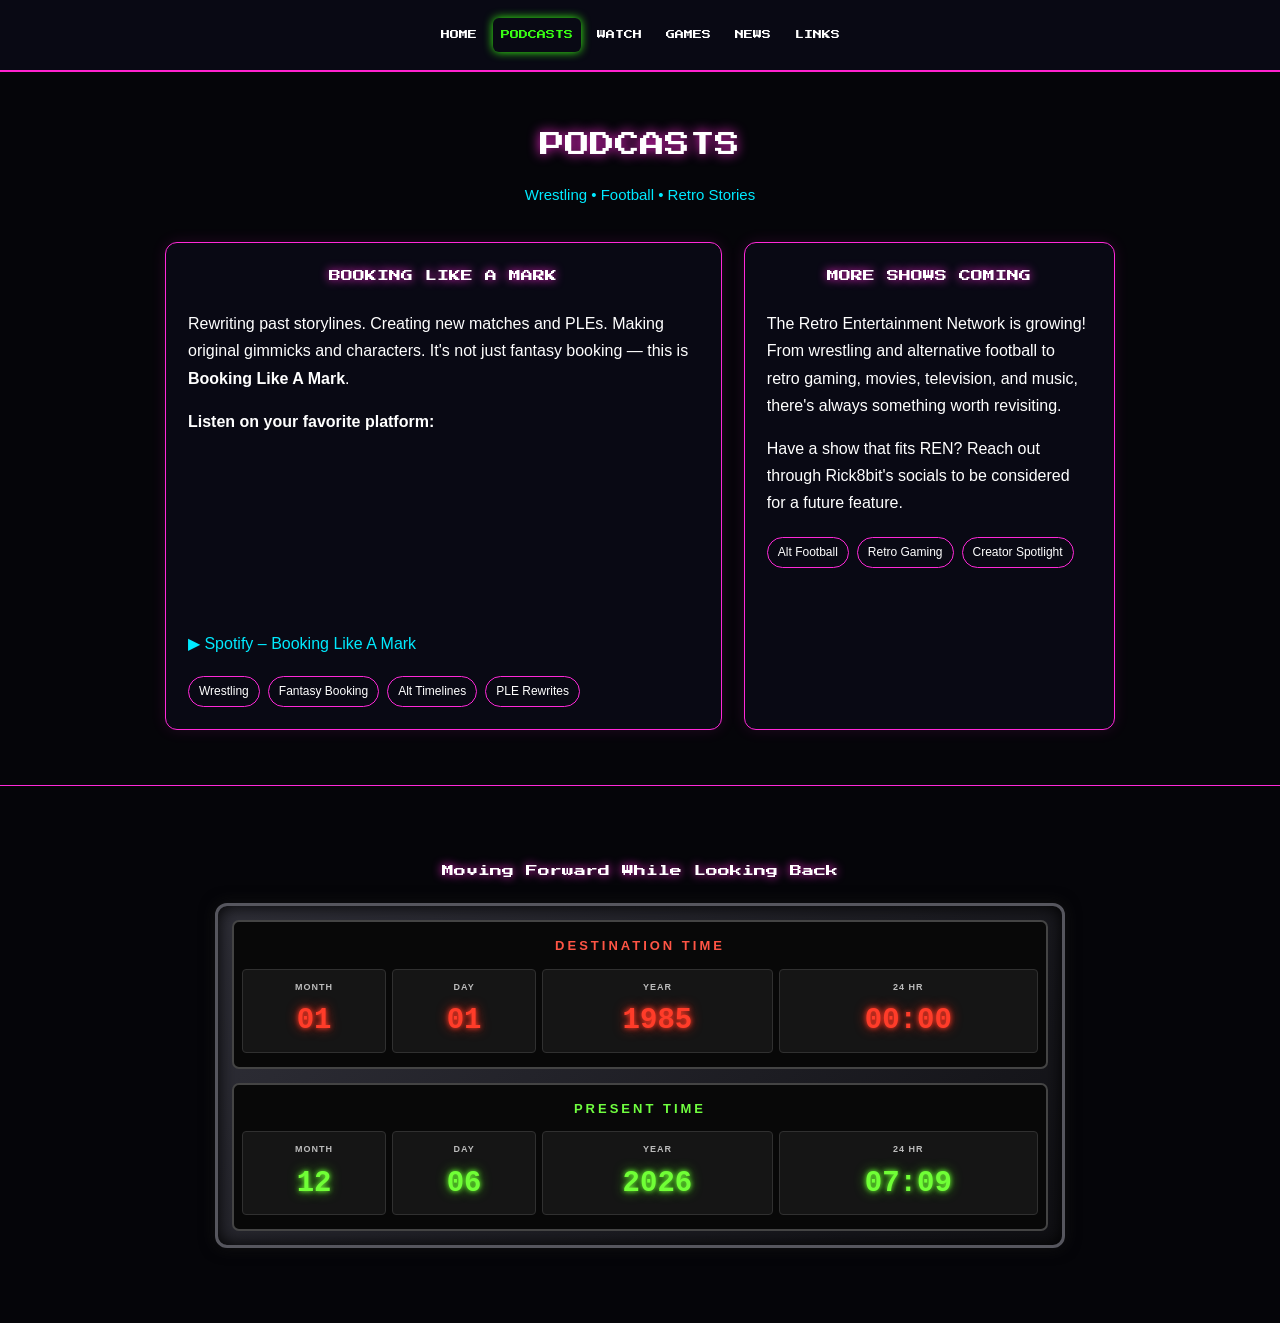
==== podcasts.html @ 0e06c0be "Update podcasts.html" ====
<!DOCTYPE html>
<html lang="en">
<head>
  <meta charset="UTF-8">
  <meta name="viewport" content="width=device-width, initial-scale=1.0">
  <title>Podcasts | Retro Entertainment Network</title>
  <link rel="stylesheet" href="style.css">

  <style>
    .podcast-page {
      padding: 35px 14px 55px;
    }

    .podcast-heading {
      text-align: center;
      margin-bottom: 35px;
    }

    .podcast-heading h1 {
      color: #fff;
      text-shadow: 0 0 12px #ff29d8;
    }

    .podcast-subtitle {
      font-family: Arial, sans-serif;
      font-size: 15px;
      color: #00eaff;
      text-align: center;
    }

    .podcast-grid {
      display: grid;
      grid-template-columns: 1fr;
      gap: 22px;
      max-width: 950px;
      margin: 0 auto;
    }

    @media (min-width: 800px) {
      .podcast-grid {
        grid-template-columns: 1.2fr 0.8fr;
      }
    }

    .podcast-card {
      min-width: 0;
      padding: 22px;
      background: #090914;
      border: 1px solid #ff29d8;
      border-radius: 12px;
      box-shadow: 0 0 15px rgba(255,41,216,0.12);
    }

    .podcast-card h2 {
      font-size: 12px;
      line-height: 1.9;
      margin: 0 0 22px;
    }

    .podcast-card p {
      font-family: Arial, sans-serif;
      font-size: 16px;
      line-height: 1.7;
    }

    .podcast-artwork {
      text-align: center;
      margin: 20px auto;
    }

    .podcast-artwork img {
      display: block;
      width: 220px;
      max-width: 100%;
      height: auto;
      margin: auto;
      border-radius: 10px;
    }

    .podcast-player {
      margin: 18px 0;
    }

    .podcast-links {
      list-style: none;
      padding: 0;
      margin: 15px 0;
    }

    .podcast-links li {
      margin-bottom: 14px;
    }

    .podcast-links a {
      color: #00eaff;
      text-decoration: none;
      font-family: Arial, sans-serif;
      overflow-wrap: anywhere;
    }

    .podcast-links a:hover {
      color: #ff39db;
    }

    .podcast-tags {
      display: flex;
      flex-wrap: wrap;
      gap: 8px;
      margin-top: 20px;
    }

    .podcast-tags span {
      border: 1px solid #ff29d8;
      color: #fff;
      border-radius: 20px;
      padding: 5px 10px;
      font-family: Arial, sans-serif;
      font-size: 12px;
    }
  </style>
</head>

<body>

<header>
  <nav class="navbar">
    <a href="index.html">HOME</a>
    <a href="podcasts.html" class="active">PODCASTS</a>
    <a href="watch.html">WATCH</a>
    <a href="games.html">GAMES</a>
    <a href="news.html">NEWS</a>
    <a href="links.html">LINKS</a>
  </nav>
</header>

<main>
  <div class="podcast-page">

    <div class="podcast-heading">
      <h1>PODCASTS</h1>
      <p class="podcast-subtitle">
        Wrestling • Football • Retro Stories
      </p>
    </div>

    <div class="podcast-grid">

      <section class="podcast-card">
        <h2>BOOKING LIKE A MARK</h2>

        <div class="podcast-artwork">
          <img src="20250624_172803.jpg"
               alt="Booking Like A Mark podcast artwork"
               onerror="this.style.display='none'">
        </div>

        <p>
          Rewriting past storylines. Creating new matches
          and PLEs. Making original gimmicks and characters.
          It's not just fantasy booking — this is
          <strong>Booking Like A Mark</strong>.
        </p>

        <p><strong>Listen on your favorite platform:</strong></p>

        <div class="podcast-player">
          <iframe
            style="border-radius:12px"
            src="https://open.spotify.com/embed/show/0GhMJNwUJNi4g88QSQVDs7?utm_source=generator"
            width="100%"
            height="152"
            frameborder="0"
            allow="autoplay; clipboard-write; encrypted-media; fullscreen; picture-in-picture"
            loading="lazy"
            title="Booking Like A Mark Spotify Player">
          </iframe>
        </div>

        <ul class="podcast-links">
          <li>
            <a href="https://open.spotify.com/show/0GhMJNwUJNi4g88QSQVDs7"
               target="_blank" rel="noopener noreferrer">
              ▶ Spotify – Booking Like A Mark
            </a>
          </li>
        </ul>

        <div class="podcast-tags">
          <span>Wrestling</span>
          <span>Fantasy Booking</span>
          <span>Alt Timelines</span>
          <span>PLE Rewrites</span>
        </div>
      </section>

      <section class="podcast-card">
        <h2>MORE SHOWS COMING</h2>

        <p>
          The Retro Entertainment Network is growing!
          From wrestling and alternative football to
          retro gaming, movies, television, and music,
          there's always something worth revisiting.
        </p>

        <p>
          Have a show that fits REN?
          Reach out through Rick8bit's socials
          to be considered for a future feature.
        </p>

        <div class="podcast-tags">
          <span>Alt Football</span>
          <span>Retro Gaming</span>
          <span>Creator Spotlight</span>
        </div>
      </section>

    </div>
  </div>
</main>

<footer>
  <section class="ren-time-circuits">

    <h2>Moving Forward While Looking Back</h2>

    <div class="time-machine">

      <div class="time-row destination">
        <div class="time-heading">DESTINATION TIME</div>

        <div class="time-display">
          <div class="time-unit">
            <span class="time-label">MONTH</span>
            <span class="led-number">01</span>
          </div>
          <div class="time-unit">
            <span class="time-label">DAY</span>
            <span class="led-number">01</span>
          </div>
          <div class="time-unit">
            <span class="time-label">YEAR</span>
            <span class="led-number">1985</span>
          </div>
          <div class="time-unit">
            <span class="time-label">24 HR</span>
            <span class="led-number">00:00</span>
          </div>
        </div>
      </div>

      <div class="time-row present">
        <div class="time-heading">PRESENT TIME</div>

        <div class="time-display">
          <div class="time-unit">
            <span class="time-label">MONTH</span>
            <span class="led-number" id="ren-month">--</span>
          </div>
          <div class="time-unit">
            <span class="time-label">DAY</span>
            <span class="led-number" id="ren-day">--</span>
          </div>
          <div class="time-unit">
            <span class="time-label">YEAR</span>
            <span class="led-number" id="ren-year">----</span>
          </div>
          <div class="time-unit">
            <span class="time-label">24 HR</span>
            <span class="led-number" id="ren-clock">--:--</span>
          </div>
        </div>
      </div>

    </div>
  </section>
</footer>

<script>
function updateRENClock() {
  const now = new Date();
  const pad = number => String(number).padStart(2, '0');

  document.getElementById('ren-month').textContent =
    pad(now.getMonth() + 1);

  document.getElementById('ren-day').textContent =
    pad(now.getDate());

  document.getElementById('ren-year').textContent =
    now.getFullYear();

  document.getElementById('ren-clock').textContent =
    pad(now.getHours()) + ':' + pad(now.getMinutes());
}

updateRENClock();
setInterval(updateRENClock, 1000);
</script>

</body>
</html>
---- style.css ----
/* --------------------
   FONTS
--------------------- */


@import url('https://fonts.googleapis.com/css2?family=Press+Start+2P&display=swap');

* {
  box-sizing: border-box;
}

body {
  margin: 0;
  background: #050509;
  color: white;
  font-family: Arial, Helvetica, sans-serif;
  line-height: 1.6;
}

.navbar {
  display: flex;
  flex-wrap: wrap;
  justify-content: center;
  gap: 8px;
  padding: 18px 10px;
  background: #090914;
  border-bottom: 2px solid #ff22ce;
}

.navbar a {
  font-family: 'Press Start 2P', monospace;
  font-size: 9px;
  text-decoration: none;
  color: white;
  padding: 10px 8px;
  border-radius: 6px;
}

.navbar a:hover {
  color: #ff39db;
  text-shadow: 0 0 10px #ff39db;
}

.navbar a.active {
  color: #39ff14;
  box-shadow: 0 0 10px #39ff14;
}

main {
  width: min(100% - 28px, 1100px);
  margin: auto;
}

.hero {
  text-align: center;
  padding: 28px 0 12px;
}

.ren-logo {
  display: block;
  width: 220px;
  max-width: 80%;
  height: auto;
  margin: 0 auto 20px;
  border-radius: 10px;
}

h1, h2 {
  font-family: 'Press Start 2P', monospace;
  text-align: center;
  line-height: 1.7;
  overflow-wrap: anywhere;
}

h1 {
  font-size: clamp(13px, 3vw, 25px);
  color: #fff;
  text-shadow: 0 0 12px #00cfff;
}

h2 {
  font-size: clamp(12px, 2.4vw, 18px);
  color: #fff;
  text-shadow: 0 0 10px #ff29d8;
}

.tagline {
  font-size: clamp(16px, 3vw, 23px);
  font-weight: bold;
  color: #00eaff;
  text-shadow: 0 0 8px #009dff;
  text-align: center;
}

.intro {
  max-width: 800px;
  margin: 35px auto 45px;
}

.intro p {
  font-size: 17px;
  text-align: left;
}

.channels {
  margin: 25px auto 65px;
}

.tv-grid {
  display: grid;
  grid-template-columns: repeat(3, minmax(0, 1fr));
  gap: 18px;
  margin-top: 25px;
}

.tv-card {
  display: block;
  border-radius: 12px;
  overflow: hidden;
  transition: transform .2s, box-shadow .2s;
}

.tv-card img {
  display: block;
  width: 100%;
  height: auto;
}

.tv-card:hover {
  transform: translateY(-5px);
  box-shadow: 0 0 22px #ff20d6;
}

footer {
  padding: 30px 15px;
  text-align: center;
  border-top: 1px solid #ff29d8;
}

footer p:first-child {
  font-family: 'Press Start 2P', monospace;
  font-size: 11px;
  line-height: 2;
  color: #00eaff;
}

footer p:last-child {
  font-size: 15px;
  color: #ff42d7;
}

@media (max-width: 650px) {
  .tv-grid {
    grid-template-columns: repeat(2, minmax(0, 1fr));
    gap: 10px;
  }

  .ren-logo {
    max-width: 340px;
  }

  .intro p {
    font-size: 16px;
  }
}

@media (max-width: 350px) {
  .tv-grid {
    grid-template-columns: 1fr;
  }
}



/* REN MOBILE AND DESKTOP LAYOUT REPAIR */

html, body {
  width: 100%;
  max-width: 100%;
  margin: 0;
  overflow-x: hidden;
}

main, .hero, .channels, .intro {
  width: 100%;
  max-width: 1100px;
  margin-left: auto;
  margin-right: auto;
}

.hero img.ren-logo {
  display: block !important;
  width: 250px !important;
  max-width: 80vw !important;
  height: auto !important;
  object-fit: contain !important;
  margin: 20px auto !important;
}

.navbar {
  display: flex !important;
  flex-wrap: wrap !important;
  justify-content: center !important;
  gap: 8px !important;
  width: 100%;
}

.tv-grid {
  display: grid !important;
  grid-template-columns: repeat(3, minmax(0, 1fr)) !important;
  max-width: 750px !important;
  margin: 25px auto !important;
}

.tv-card img {
  display: block !important;
  width: 100% !important;
  max-width: 100% !important;
  height: auto !important;
}

@media (max-width: 650px) {
  .hero img.ren-logo {
    width: 200px !important;
  }

  .tv-grid {
    grid-template-columns: repeat(2, minmax(0, 1fr)) !important;
    max-width: 360px !important;
    gap: 10px !important;
  }
}



/* REN TIME CIRCUITS */

.ren-time-circuits {
  width: min(100% - 24px, 850px);
  margin: 45px auto;
  text-align: center;
}

.ren-time-circuits h2 {
  font-size: 14px;
  margin-bottom: 20px;
}

.time-machine {
  background: linear-gradient(135deg, #303039, #101014);
  border: 3px solid #56565e;
  border-radius: 12px;
  padding: 14px;
  box-shadow:
    inset 0 0 18px #000,
    0 0 15px #111;
}

.time-row {
  padding: 14px 8px;
  background: #080808;
  border: 2px solid #444;
  border-radius: 7px;
}

.time-row + .time-row {
  margin-top: 14px;
}

.time-heading {
  font-family: Arial, sans-serif;
  font-weight: bold;
  letter-spacing: 3px;
  font-size: 13px;
  margin-bottom: 12px;
}

.destination .time-heading {
  color: #ff5545;
}

.present .time-heading {
  color: #70ff40;
}

.time-display {
  display: grid;
  grid-template-columns: 1fr 1fr 1.6fr 1.8fr;
  gap: 6px;
}

.time-unit {
  display: flex;
  flex-direction: column;
  min-width: 0;
  gap: 7px;
  background: #151515;
  border: 1px solid #303030;
  padding: 10px 2px;
  border-radius: 4px;
}

.time-label {
  font-family: Arial, sans-serif;
  color: #bcbcbc;
  font-size: 9px;
  font-weight: bold;
  letter-spacing: 1px;
}

.led-number {
  font-family: 'Orbitron', monospace;
  font-weight: 700;
  font-size: clamp(12px, 3.2vw, 29px);
  line-height: 1.4;
  white-space: nowrap;
  font-variant-numeric: tabular-nums;
}

.destination .led-number {
  color: #ff3c29;
  text-shadow:
    0 0 5px #ff3c29,
    0 0 12px #d82010;
}

.present .led-number {
  color: #70ff36;
  text-shadow:
    0 0 5px #70ff36,
    0 0 12px #3cba12;
}

@media (max-width: 420px) {
  .time-machine {
    padding: 7px;
  }

  .time-row {
    padding: 10px 4px;
  }

  .time-display {
    gap: 3px;
  }

  .time-unit {
    padding: 8px 1px;
  }

  .time-label {
    font-size: 8px;
    letter-spacing: 0;
  }

  .led-number {
    font-size: clamp(11px, 3vw, 16px);
  }
}


/* RESTORE REN PIXEL HEADINGS */

h1,
h2,
.ren-time-circuits h2,
footer p:first-child {
  font-family: 'Press Start 2P', monospace !important;
  font-weight: normal;
}

h1 {
  font-size: clamp(13px, 3vw, 25px);
}

h2 {
  font-size: clamp(12px, 2.4vw, 18px);
}

.ren-time-circuits h2 {
  font-size: 12px;
  line-height: 1.8;
}

/* KEEP REGULAR TEXT IN ARIAL */

body,
.intro p,
.tagline {
  font-family: Arial, Helvetica, sans-serif;
}
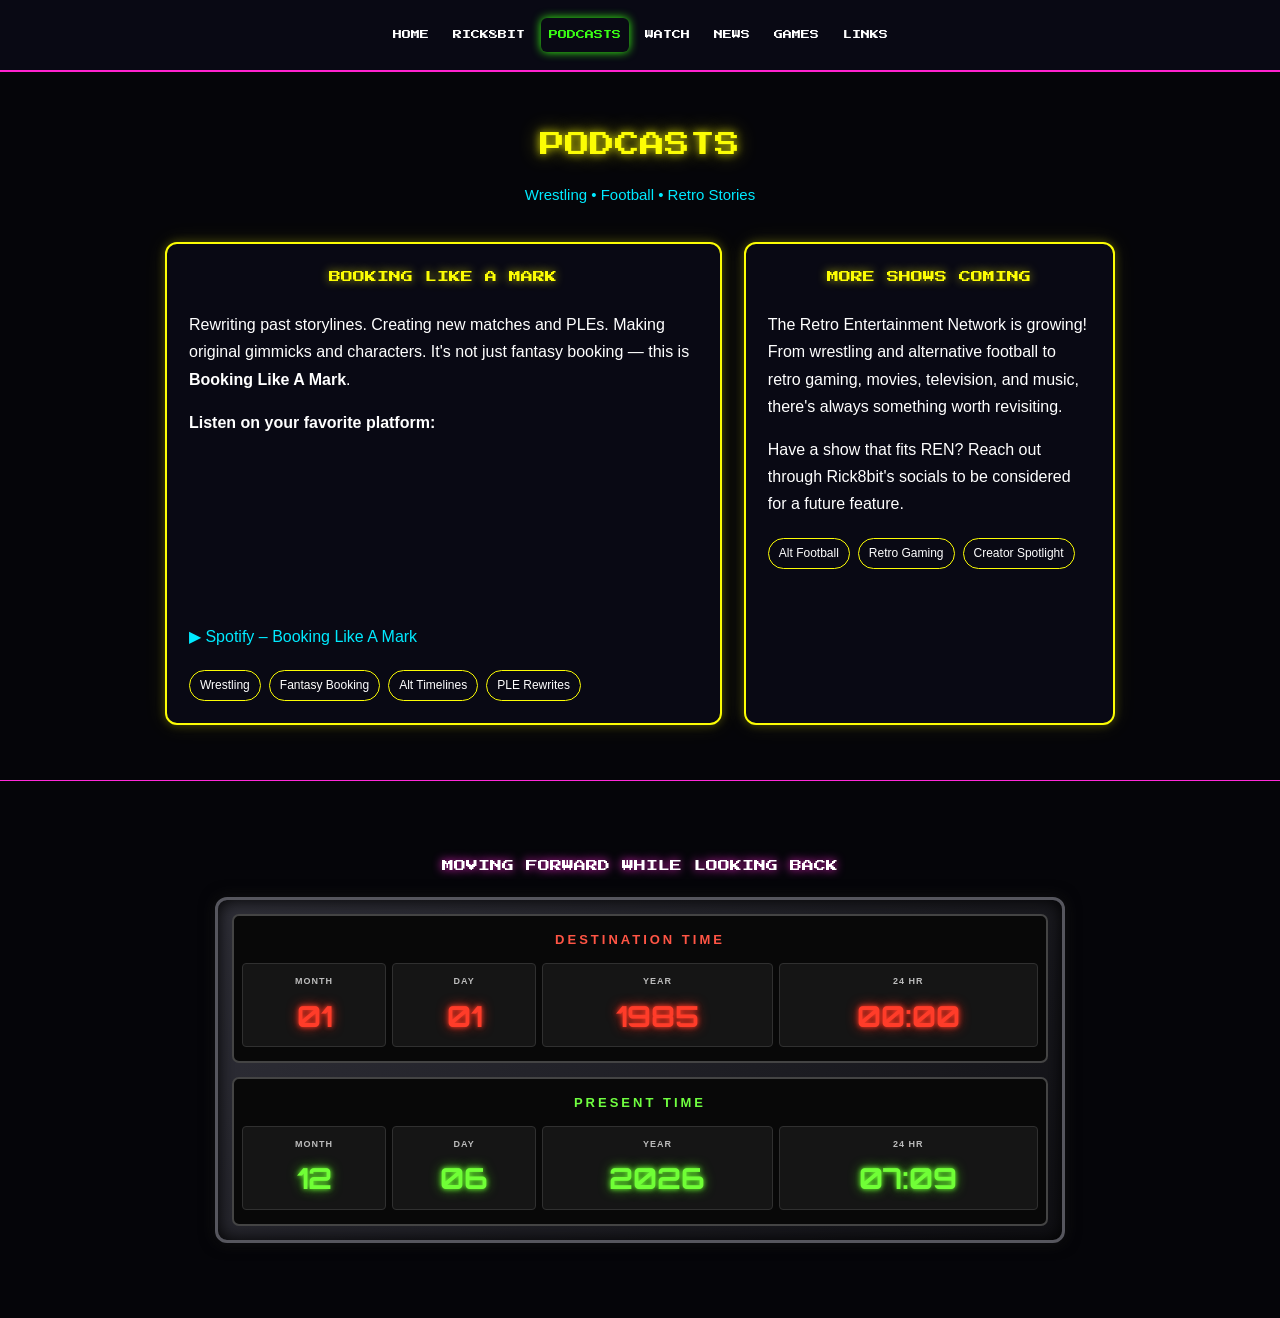
==== commit 78e5b123: "Update podcasts.html" ====
--- a/podcasts.html
+++ b/podcasts.html
@@ -4,12 +4,18 @@
 <head>
   <meta charset="UTF-8">
   <meta name="viewport" content="width=device-width, initial-scale=1.0">
+
   <title>Podcasts | Retro Entertainment Network</title>
   <link rel="stylesheet" href="style.css">
 
   <style>
+    /* =====================================
+       REN PODCASTS - NEON YELLOW THEME
+       ===================================== */
+
     .podcast-page {
-      padding: 35px 14px 55px;
+      padding: 35px 0 55px;
+      min-width: 0;
     }
 
     .podcast-heading {
@@ -18,8 +24,10 @@
     }
 
     .podcast-heading h1 {
-      color: #fff;
-      text-shadow: 0 0 12px #ff29d8;
+      color: #FCFD04;
+      text-shadow:
+        0 0 8px rgba(252,253,4,0.8),
+        0 0 20px rgba(252,253,4,0.45);
     }
 
     .podcast-subtitle {
@@ -29,9 +37,11 @@
       text-align: center;
     }
 
+    /* PODCAST CARDS */
+
     .podcast-grid {
       display: grid;
-      grid-template-columns: 1fr;
+      grid-template-columns: minmax(0,1fr);
       gap: 22px;
       max-width: 950px;
       margin: 0 auto;
@@ -39,23 +49,30 @@
 
     @media (min-width: 800px) {
       .podcast-grid {
-        grid-template-columns: 1.2fr 0.8fr;
+        grid-template-columns:
+          minmax(0,1.2fr) minmax(0,0.8fr);
       }
     }
 
     .podcast-card {
       min-width: 0;
+      width: 100%;
       padding: 22px;
       background: #090914;
-      border: 1px solid #ff29d8;
+      border: 2px solid #FCFD04;
       border-radius: 12px;
-      box-shadow: 0 0 15px rgba(255,41,216,0.12);
+      box-shadow:
+        0 0 10px rgba(252,253,4,0.25),
+        0 0 22px rgba(252,253,4,0.10);
     }
 
     .podcast-card h2 {
+      color: #FCFD04;
       font-size: 12px;
       line-height: 1.9;
       margin: 0 0 22px;
+      text-shadow:
+        0 0 10px rgba(252,253,4,0.65);
     }
 
     .podcast-card p {
@@ -63,6 +80,8 @@
       font-size: 16px;
       line-height: 1.7;
     }
+
+    /* PODCAST ARTWORK */
 
     .podcast-artwork {
       text-align: center;
@@ -78,9 +97,28 @@
       border-radius: 10px;
     }
 
+    /* SPOTIFY PLAYER */
+
     .podcast-player {
+      width: 100%;
+      min-width: 0;
+      max-width: 100%;
       margin: 18px 0;
-    }
+      overflow: hidden;
+      border-radius: 12px;
+    }
+
+    .podcast-player iframe {
+      display: block;
+      width: 100%;
+      max-width: 100%;
+      min-width: 0;
+      height: 152px;
+      border: 0;
+      border-radius: 12px;
+    }
+
+    /* PODCAST LINKS */
 
     .podcast-links {
       list-style: none;
@@ -100,8 +138,11 @@
     }
 
     .podcast-links a:hover {
-      color: #ff39db;
-    }
+      color: #FCFD04;
+      text-shadow: 0 0 8px #FCFD04;
+    }
+
+    /* PODCAST TAGS */
 
     .podcast-tags {
       display: flex;
@@ -111,194 +152,251 @@
     }
 
     .podcast-tags span {
-      border: 1px solid #ff29d8;
+      border: 1px solid #FCFD04;
       color: #fff;
       border-radius: 20px;
       padding: 5px 10px;
       font-family: Arial, sans-serif;
       font-size: 12px;
     }
+
+    /* MOBILE ADJUSTMENTS */
+
+    @media (max-width: 650px) {
+      .podcast-page {
+        padding: 30px 0 45px;
+      }
+
+      .podcast-card {
+        padding: 18px 14px;
+      }
+
+      .podcast-card h2 {
+        font-size: 11px;
+      }
+
+      .podcast-card p {
+        font-size: 15px;
+      }
+    }
   </style>
 </head>
 
 <body>
 
-<header>
-  <nav class="navbar">
-    <a href="index.html">HOME</a>
-    <a href="podcasts.html" class="active">PODCASTS</a>
-    <a href="watch.html">WATCH</a>
-    <a href="games.html">GAMES</a>
-    <a href="news.html">NEWS</a>
-    <a href="links.html">LINKS</a>
-  </nav>
-</header>
-
-<main>
-  <div class="podcast-page">
-
-    <div class="podcast-heading">
-      <h1>PODCASTS</h1>
-      <p class="podcast-subtitle">
-        Wrestling • Football • Retro Stories
-      </p>
+  <!-- UNIVERSAL REN HEADER -->
+
+  <header>
+    <nav class="navbar" aria-label="Main navigation">
+      <a href="index.html">HOME</a>
+      <a href="rick8bit.html">RICK8BIT</a>
+      <a href="podcasts.html"
+         class="active"
+         aria-current="page">PODCASTS</a>
+      <a href="watch.html">WATCH</a>
+      <a href="news.html">NEWS</a>
+      <a href="games.html">GAMES</a>
+      <a href="links.html">LINKS</a>
+    </nav>
+  </header>
+
+  <main>
+    <div class="podcast-page">
+
+      <!-- PAGE HEADING -->
+
+      <div class="podcast-heading">
+        <h1>PODCASTS</h1>
+        <p class="podcast-subtitle">
+          Wrestling • Football • Retro Stories
+        </p>
+      </div>
+
+      <div class="podcast-grid">
+
+        <!-- BOOKING LIKE A MARK -->
+
+        <section class="podcast-card">
+
+          <h2>BOOKING LIKE A MARK</h2>
+
+          <div class="podcast-artwork">
+            <img
+              src="20250624_172803.jpg"
+              alt="Booking Like A Mark podcast artwork"
+              onerror="this.parentElement.style.display='none'"
+            >
+          </div>
+
+          <p>
+            Rewriting past storylines. Creating new
+            matches and PLEs. Making original gimmicks
+            and characters. It's not just fantasy
+            booking — this is
+            <strong>Booking Like A Mark</strong>.
+          </p>
+
+          <p>
+            <strong>Listen on your favorite platform:</strong>
+          </p>
+
+          <div class="podcast-player">
+            <iframe
+              src="https://open.spotify.com/embed/show/0GhMJNwUJNi4g88QSQVDs7?utm_source=generator"
+              title="Booking Like A Mark Spotify Player"
+              loading="lazy"
+              allow="autoplay; clipboard-write; encrypted-media; fullscreen; picture-in-picture">
+            </iframe>
+          </div>
+
+          <ul class="podcast-links">
+            <li>
+              <a
+                href="https://open.spotify.com/show/0GhMJNwUJNi4g88QSQVDs7"
+                target="_blank"
+                rel="noopener noreferrer">
+                ▶ Spotify – Booking Like A Mark
+              </a>
+            </li>
+          </ul>
+
+          <div class="podcast-tags">
+            <span>Wrestling</span>
+            <span>Fantasy Booking</span>
+            <span>Alt Timelines</span>
+            <span>PLE Rewrites</span>
+          </div>
+
+        </section>
+
+        <!-- MORE SHOWS -->
+
+        <section class="podcast-card">
+
+          <h2>MORE SHOWS COMING</h2>
+
+          <p>
+            The Retro Entertainment Network is growing!
+            From wrestling and alternative football
+            to retro gaming, movies, television, and
+            music, there's always something worth
+            revisiting.
+          </p>
+
+          <p>
+            Have a show that fits REN?
+            Reach out through Rick8bit's socials
+            to be considered for a future feature.
+          </p>
+
+          <div class="podcast-tags">
+            <span>Alt Football</span>
+            <span>Retro Gaming</span>
+            <span>Creator Spotlight</span>
+          </div>
+
+        </section>
+
+      </div>
     </div>
-
-    <div class="podcast-grid">
-
-      <section class="podcast-card">
-        <h2>BOOKING LIKE A MARK</h2>
-
-        <div class="podcast-artwork">
-          <img src="20250624_172803.jpg"
-               alt="Booking Like A Mark podcast artwork"
-               onerror="this.style.display='none'">
+  </main>
+
+  <!-- REN TIME CIRCUITS FOOTER -->
+
+  <footer>
+    <section class="ren-time-circuits">
+
+      <h2>MOVING FORWARD WHILE LOOKING BACK</h2>
+
+      <div class="time-machine">
+
+        <!-- DESTINATION TIME -->
+
+        <div class="time-row destination">
+          <div class="time-heading">DESTINATION TIME</div>
+
+          <div class="time-display">
+
+            <div class="time-unit">
+              <span class="time-label">MONTH</span>
+              <span class="led-number">01</span>
+            </div>
+
+            <div class="time-unit">
+              <span class="time-label">DAY</span>
+              <span class="led-number">01</span>
+            </div>
+
+            <div class="time-unit">
+              <span class="time-label">YEAR</span>
+              <span class="led-number">1985</span>
+            </div>
+
+            <div class="time-unit">
+              <span class="time-label">24 HR</span>
+              <span class="led-number">00:00</span>
+            </div>
+
+          </div>
         </div>
 
-        <p>
-          Rewriting past storylines. Creating new matches
-          and PLEs. Making original gimmicks and characters.
-          It's not just fantasy booking — this is
-          <strong>Booking Like A Mark</strong>.
-        </p>
-
-        <p><strong>Listen on your favorite platform:</strong></p>
-
-        <div class="podcast-player">
-          <iframe
-            style="border-radius:12px"
-            src="https://open.spotify.com/embed/show/0GhMJNwUJNi4g88QSQVDs7?utm_source=generator"
-            width="100%"
-            height="152"
-            frameborder="0"
-            allow="autoplay; clipboard-write; encrypted-media; fullscreen; picture-in-picture"
-            loading="lazy"
-            title="Booking Like A Mark Spotify Player">
-          </iframe>
+        <!-- PRESENT TIME -->
+
+        <div class="time-row present">
+          <div class="time-heading">PRESENT TIME</div>
+
+          <div class="time-display">
+
+            <div class="time-unit">
+              <span class="time-label">MONTH</span>
+              <span class="led-number" id="ren-month">--</span>
+            </div>
+
+            <div class="time-unit">
+              <span class="time-label">DAY</span>
+              <span class="led-number" id="ren-day">--</span>
+            </div>
+
+            <div class="time-unit">
+              <span class="time-label">YEAR</span>
+              <span class="led-number" id="ren-year">----</span>
+            </div>
+
+            <div class="time-unit">
+              <span class="time-label">24 HR</span>
+              <span class="led-number" id="ren-clock">--:--</span>
+            </div>
+
+          </div>
         </div>
 
-        <ul class="podcast-links">
-          <li>
-            <a href="https://open.spotify.com/show/0GhMJNwUJNi4g88QSQVDs7"
-               target="_blank" rel="noopener noreferrer">
-              ▶ Spotify – Booking Like A Mark
-            </a>
-          </li>
-        </ul>
-
-        <div class="podcast-tags">
-          <span>Wrestling</span>
-          <span>Fantasy Booking</span>
-          <span>Alt Timelines</span>
-          <span>PLE Rewrites</span>
-        </div>
-      </section>
-
-      <section class="podcast-card">
-        <h2>MORE SHOWS COMING</h2>
-
-        <p>
-          The Retro Entertainment Network is growing!
-          From wrestling and alternative football to
-          retro gaming, movies, television, and music,
-          there's always something worth revisiting.
-        </p>
-
-        <p>
-          Have a show that fits REN?
-          Reach out through Rick8bit's socials
-          to be considered for a future feature.
-        </p>
-
-        <div class="podcast-tags">
-          <span>Alt Football</span>
-          <span>Retro Gaming</span>
-          <span>Creator Spotlight</span>
-        </div>
-      </section>
-
-    </div>
-  </div>
-</main>
-
-<footer>
-  <section class="ren-time-circuits">
-
-    <h2>Moving Forward While Looking Back</h2>
-
-    <div class="time-machine">
-
-      <div class="time-row destination">
-        <div class="time-heading">DESTINATION TIME</div>
-
-        <div class="time-display">
-          <div class="time-unit">
-            <span class="time-label">MONTH</span>
-            <span class="led-number">01</span>
-          </div>
-          <div class="time-unit">
-            <span class="time-label">DAY</span>
-            <span class="led-number">01</span>
-          </div>
-          <div class="time-unit">
-            <span class="time-label">YEAR</span>
-            <span class="led-number">1985</span>
-          </div>
-          <div class="time-unit">
-            <span class="time-label">24 HR</span>
-            <span class="led-number">00:00</span>
-          </div>
-        </div>
       </div>
-
-      <div class="time-row present">
-        <div class="time-heading">PRESENT TIME</div>
-
-        <div class="time-display">
-          <div class="time-unit">
-            <span class="time-label">MONTH</span>
-            <span class="led-number" id="ren-month">--</span>
-          </div>
-          <div class="time-unit">
-            <span class="time-label">DAY</span>
-            <span class="led-number" id="ren-day">--</span>
-          </div>
-          <div class="time-unit">
-            <span class="time-label">YEAR</span>
-            <span class="led-number" id="ren-year">----</span>
-          </div>
-          <div class="time-unit">
-            <span class="time-label">24 HR</span>
-            <span class="led-number" id="ren-clock">--:--</span>
-          </div>
-        </div>
-      </div>
-
-    </div>
-  </section>
-</footer>
-
-<script>
-function updateRENClock() {
-  const now = new Date();
-  const pad = number => String(number).padStart(2, '0');
-
-  document.getElementById('ren-month').textContent =
-    pad(now.getMonth() + 1);
-
-  document.getElementById('ren-day').textContent =
-    pad(now.getDate());
-
-  document.getElementById('ren-year').textContent =
-    now.getFullYear();
-
-  document.getElementById('ren-clock').textContent =
-    pad(now.getHours()) + ':' + pad(now.getMinutes());
-}
-
-updateRENClock();
-setInterval(updateRENClock, 1000);
-</script>
+    </section>
+  </footer>
+
+  <!-- LIVE CLOCK -->
+
+  <script>
+    function updateRENClock() {
+      const now = new Date();
+      const pad = number => String(number).padStart(2, '0');
+
+      document.getElementById('ren-month').textContent =
+        pad(now.getMonth() + 1);
+
+      document.getElementById('ren-day').textContent =
+        pad(now.getDate());
+
+      document.getElementById('ren-year').textContent =
+        now.getFullYear();
+
+      document.getElementById('ren-clock').textContent =
+        pad(now.getHours()) + ':' + pad(now.getMinutes());
+    }
+
+    updateRENClock();
+    setInterval(updateRENClock, 1000);
+  </script>
 
 </body>
 </html>
--- a/style.css
+++ b/style.css
@@ -1,21 +1,41 @@
-/* --------------------
-   FONTS
---------------------- */
-
-
-@import url('https://fonts.googleapis.com/css2?family=Press+Start+2P&display=swap');
+
+/* ========================================
+   REN - RETRO ENTERTAINMENT NETWORK
+   COMPLETE UNIVERSAL STYLESHEET
+======================================== */
+
+/* FONTS */
+
+@import url('https://fonts.googleapis.com/css2?family=Press+Start+2P&family=Orbitron:wght@700&display=swap');
+
+/* GENERAL RESET */
 
 * {
   box-sizing: border-box;
 }
 
+html,
 body {
+  width: 100%;
+  max-width: 100%;
   margin: 0;
+  overflow-x: hidden;
+}
+
+body {
   background: #050509;
   color: white;
   font-family: Arial, Helvetica, sans-serif;
   line-height: 1.6;
 }
+
+a {
+  color: inherit;
+}
+
+/* ========================================
+   UNIVERSAL REN NAVIGATION
+======================================== */
 
 .navbar {
   display: flex;
@@ -23,6 +43,7 @@
   justify-content: center;
   gap: 8px;
   padding: 18px 10px;
+  width: 100%;
   background: #090914;
   border-bottom: 2px solid #ff22ce;
 }
@@ -41,14 +62,19 @@
   text-shadow: 0 0 10px #ff39db;
 }
 
-.navbar a.active {
+.navbar a.active,
+.navbar a[aria-current="page"] {
   color: #39ff14;
   box-shadow: 0 0 10px #39ff14;
 }
 
+/* ========================================
+   MAIN PAGE LAYOUT
+======================================== */
+
 main {
-  width: min(100% - 28px, 1100px);
-  margin: auto;
+  width: min(calc(100% - 28px), 1100px);
+  margin: 0 auto;
 }
 
 .hero {
@@ -56,17 +82,24 @@
   padding: 28px 0 12px;
 }
 
-.ren-logo {
+.hero img.ren-logo {
   display: block;
-  width: 220px;
-  max-width: 80%;
+  width: 250px;
+  max-width: 80vw;
   height: auto;
-  margin: 0 auto 20px;
+  object-fit: contain;
+  margin: 20px auto;
   border-radius: 10px;
 }
 
-h1, h2 {
+/* ========================================
+   REN PIXEL HEADINGS
+======================================== */
+
+h1,
+h2 {
   font-family: 'Press Start 2P', monospace;
+  font-weight: normal;
   text-align: center;
   line-height: 1.7;
   overflow-wrap: anywhere;
@@ -84,13 +117,99 @@
   text-shadow: 0 0 10px #ff29d8;
 }
 
+/* ========================================
+   REN ANIMATED TAGLINE
+   ITALIC WHILE MOVING
+   BOLD & UPRIGHT WHEN STOPPED
+======================================== */
+
 .tagline {
+  display: flex;
+  flex-direction: column;
+  align-items: center;
+  gap: 4px;
+  overflow: hidden;
+  padding: 8px 12px;
+
+  font-family: Arial, Helvetica, sans-serif;
   font-size: clamp(16px, 3vw, 23px);
   font-weight: bold;
   color: #00eaff;
+  text-align: center;
   text-shadow: 0 0 8px #009dff;
-  text-align: center;
-}
+}
+
+.tagline-forward,
+.tagline-back {
+  display: block;
+  opacity: 0;
+  font-style: italic;
+
+  animation-duration: 1.5s;
+  animation-timing-function: ease-out;
+  animation-fill-mode: forwards;
+}
+
+/* MOVING FORWARD - SLIDES FROM LEFT */
+
+.tagline-forward {
+  animation-name: renForward;
+}
+
+/* WHILE LOOKING BACK - SLIDES FROM RIGHT */
+
+.tagline-back {
+  animation-name: renBack;
+  animation-delay: 0.3s;
+}
+
+/* LEFT TO RIGHT ANIMATION */
+
+@keyframes renForward {
+  0% {
+    transform: translateX(-100vw);
+    opacity: 0;
+    font-style: italic;
+  }
+
+  95% {
+    transform: translateX(0);
+    opacity: 1;
+    font-style: italic;
+  }
+
+  100% {
+    transform: translateX(0);
+    opacity: 1;
+    font-style: normal;
+  }
+}
+
+/* RIGHT TO LEFT ANIMATION */
+
+@keyframes renBack {
+  0% {
+    transform: translateX(100vw);
+    opacity: 0;
+    font-style: italic;
+  }
+
+  95% {
+    transform: translateX(0);
+    opacity: 1;
+    font-style: italic;
+  }
+
+  100% {
+    transform: translateX(0);
+    opacity: 1;
+    font-style: normal;
+  }
+}
+
+/* ========================================
+   WELCOME SECTION
+======================================== */
 
 .intro {
   max-width: 800px;
@@ -98,9 +217,15 @@
 }
 
 .intro p {
+  font-family: Arial, Helvetica, sans-serif;
   font-size: 17px;
+  line-height: 1.7;
   text-align: left;
 }
+
+/* ========================================
+   EXPLORE THE NETWORK - SIX TV TILES
+======================================== */
 
 .channels {
   margin: 25px auto 65px;
@@ -108,28 +233,36 @@
 
 .tv-grid {
   display: grid;
-  grid-template-columns: repeat(3, minmax(0, 1fr));
+  grid-template-columns: repeat(2, minmax(0, 1fr));
   gap: 18px;
-  margin-top: 25px;
+  max-width: 750px;
+  margin: 25px auto;
 }
 
 .tv-card {
   display: block;
+  min-width: 0;
   border-radius: 12px;
   overflow: hidden;
-  transition: transform .2s, box-shadow .2s;
+  transition: transform 0.2s, box-shadow 0.2s;
 }
 
 .tv-card img {
   display: block;
   width: 100%;
+  max-width: 100%;
   height: auto;
 }
 
-.tv-card:hover {
+.tv-card:hover,
+.tv-card:focus-visible {
   transform: translateY(-5px);
   box-shadow: 0 0 22px #ff20d6;
 }
+
+/* ========================================
+   REN FOOTER
+======================================== */
 
 footer {
   padding: 30px 15px;
@@ -137,112 +270,21 @@
   border-top: 1px solid #ff29d8;
 }
 
-footer p:first-child {
-  font-family: 'Press Start 2P', monospace;
-  font-size: 11px;
-  line-height: 2;
-  color: #00eaff;
-}
-
-footer p:last-child {
-  font-size: 15px;
-  color: #ff42d7;
-}
-
-@media (max-width: 650px) {
-  .tv-grid {
-    grid-template-columns: repeat(2, minmax(0, 1fr));
-    gap: 10px;
-  }
-
-  .ren-logo {
-    max-width: 340px;
-  }
-
-  .intro p {
-    font-size: 16px;
-  }
-}
-
-@media (max-width: 350px) {
-  .tv-grid {
-    grid-template-columns: 1fr;
-  }
-}
-
-
-
-/* REN MOBILE AND DESKTOP LAYOUT REPAIR */
-
-html, body {
-  width: 100%;
-  max-width: 100%;
-  margin: 0;
-  overflow-x: hidden;
-}
-
-main, .hero, .channels, .intro {
-  width: 100%;
-  max-width: 1100px;
-  margin-left: auto;
-  margin-right: auto;
-}
-
-.hero img.ren-logo {
-  display: block !important;
-  width: 250px !important;
-  max-width: 80vw !important;
-  height: auto !important;
-  object-fit: contain !important;
-  margin: 20px auto !important;
-}
-
-.navbar {
-  display: flex !important;
-  flex-wrap: wrap !important;
-  justify-content: center !important;
-  gap: 8px !important;
-  width: 100%;
-}
-
-.tv-grid {
-  display: grid !important;
-  grid-template-columns: repeat(3, minmax(0, 1fr)) !important;
-  max-width: 750px !important;
-  margin: 25px auto !important;
-}
-
-.tv-card img {
-  display: block !important;
-  width: 100% !important;
-  max-width: 100% !important;
-  height: auto !important;
-}
-
-@media (max-width: 650px) {
-  .hero img.ren-logo {
-    width: 200px !important;
-  }
-
-  .tv-grid {
-    grid-template-columns: repeat(2, minmax(0, 1fr)) !important;
-    max-width: 360px !important;
-    gap: 10px !important;
-  }
-}
-
-
-
-/* REN TIME CIRCUITS */
+/* ========================================
+   BACK TO THE FUTURE TIME CIRCUITS
+======================================== */
 
 .ren-time-circuits {
-  width: min(100% - 24px, 850px);
+  width: min(100%, 850px);
   margin: 45px auto;
   text-align: center;
 }
 
 .ren-time-circuits h2 {
-  font-size: 14px;
+  font-family: 'Press Start 2P', monospace;
+  font-weight: normal;
+  font-size: 12px;
+  line-height: 1.8;
   margin-bottom: 20px;
 }
 
@@ -331,6 +373,26 @@
     0 0 12px #3cba12;
 }
 
+/* ========================================
+   MOBILE ADJUSTMENTS
+======================================== */
+
+@media (max-width: 650px) {
+  .hero img.ren-logo {
+    width: 200px;
+  }
+
+  .intro p {
+    font-size: 16px;
+  }
+
+  .tv-grid {
+    grid-template-columns: repeat(2, minmax(0, 1fr));
+    max-width: 360px;
+    gap: 10px;
+  }
+}
+
 @media (max-width: 420px) {
   .time-machine {
     padding: 7px;
@@ -358,35 +420,20 @@
   }
 }
 
-
-/* RESTORE REN PIXEL HEADINGS */
-
-h1,
-h2,
-.ren-time-circuits h2,
-footer p:first-child {
-  font-family: 'Press Start 2P', monospace !important;
-  font-weight: normal;
-}
-
-h1 {
-  font-size: clamp(13px, 3vw, 25px);
-}
-
-h2 {
-  font-size: clamp(12px, 2.4vw, 18px);
-}
-
-.ren-time-circuits h2 {
-  font-size: 12px;
-  line-height: 1.8;
-}
-
-/* KEEP REGULAR TEXT IN ARIAL */
-
-body,
-.intro p,
-.tagline {
-  font-family: Arial, Helvetica, sans-serif;
-}
-
+/* ========================================
+   ACCESSIBILITY
+======================================== */
+
+@media (prefers-reduced-motion: reduce) {
+  .tagline-forward,
+  .tagline-back {
+    animation: none;
+    transform: none;
+    opacity: 1;
+    font-style: normal;
+  }
+
+  .tv-card {
+    transition: none;
+  }
+}
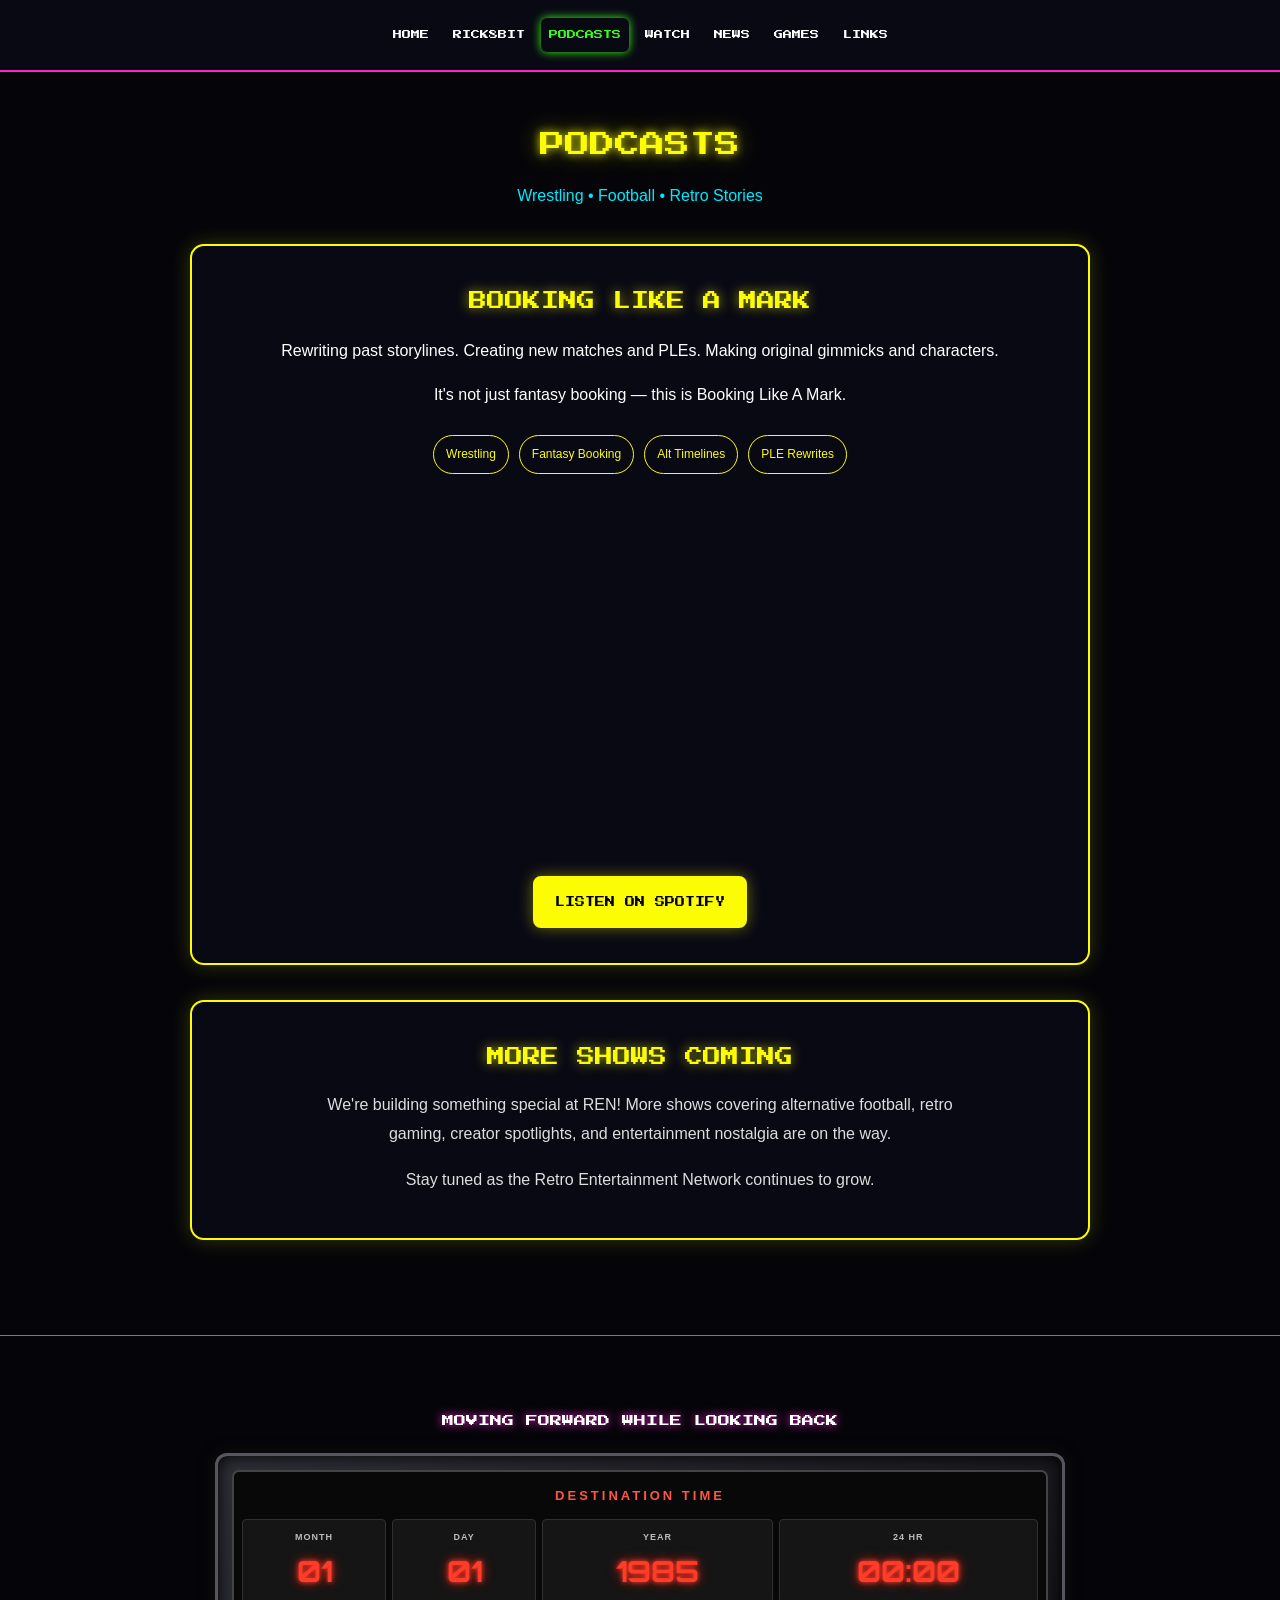
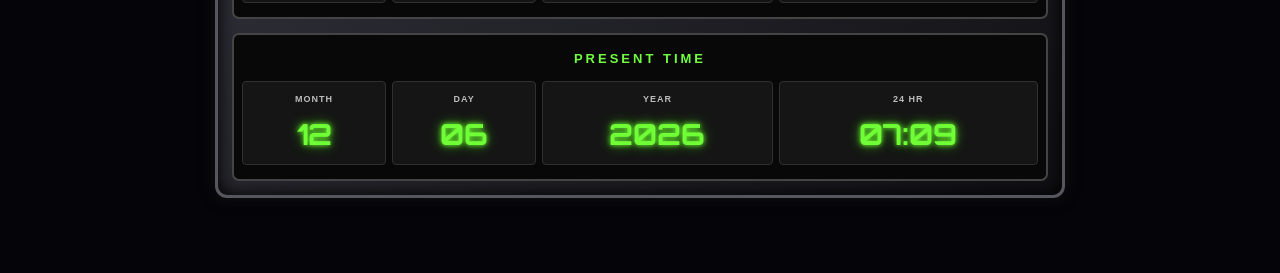
==== commit 944ebe49: "Update podcasts.html" ====
--- a/podcasts.html
+++ b/podcasts.html
@@ -3,19 +3,26 @@
 <html lang="en">
 <head>
   <meta charset="UTF-8">
-  <meta name="viewport" content="width=device-width, initial-scale=1.0">
+  <meta name="viewport"
+        content="width=device-width, initial-scale=1.0">
 
   <title>Podcasts | Retro Entertainment Network</title>
+
+  <meta name="description"
+        content="Listen to Booking Like A Mark and discover podcasts on the Retro Entertainment Network.">
+
   <link rel="stylesheet" href="style.css">
 
   <style>
-    /* =====================================
-       REN PODCASTS - NEON YELLOW THEME
-       ===================================== */
+    /* REN PODCASTS - NEON YELLOW THEME */
+
+    :root {
+      --pod-yellow: #fcfd04;
+      --pod-cyan: #00eaff;
+    }
 
     .podcast-page {
-      padding: 35px 0 55px;
-      min-width: 0;
+      padding: 35px 0 60px;
     }
 
     .podcast-heading {
@@ -24,86 +31,82 @@
     }
 
     .podcast-heading h1 {
-      color: #FCFD04;
+      color: var(--pod-yellow);
       text-shadow:
-        0 0 8px rgba(252,253,4,0.8),
-        0 0 20px rgba(252,253,4,0.45);
+        0 0 8px rgba(252,253,4,.8),
+        0 0 22px rgba(252,253,4,.45);
     }
 
     .podcast-subtitle {
-      font-family: Arial, sans-serif;
-      font-size: 15px;
-      color: #00eaff;
+      color: var(--pod-cyan);
+      font-size: 16px;
       text-align: center;
     }
 
     /* PODCAST CARDS */
 
-    .podcast-grid {
-      display: grid;
-      grid-template-columns: minmax(0,1fr);
-      gap: 22px;
-      max-width: 950px;
-      margin: 0 auto;
-    }
-
-    @media (min-width: 800px) {
-      .podcast-grid {
-        grid-template-columns:
-          minmax(0,1.2fr) minmax(0,0.8fr);
-      }
-    }
-
     .podcast-card {
-      min-width: 0;
-      width: 100%;
-      padding: 22px;
+      max-width: 900px;
+      margin: 0 auto 35px;
+      padding: 25px;
       background: #090914;
-      border: 2px solid #FCFD04;
-      border-radius: 12px;
-      box-shadow:
-        0 0 10px rgba(252,253,4,0.25),
-        0 0 22px rgba(252,253,4,0.10);
+      border: 2px solid var(--pod-yellow);
+      border-radius: 14px;
+      box-shadow: 0 0 20px rgba(252,253,4,.2);
     }
 
     .podcast-card h2 {
-      color: #FCFD04;
-      font-size: 12px;
-      line-height: 1.9;
-      margin: 0 0 22px;
-      text-shadow:
-        0 0 10px rgba(252,253,4,0.65);
+      color: var(--pod-yellow);
+      text-shadow: 0 0 12px rgba(252,253,4,.65);
+      font-size: clamp(12px, 2.5vw, 18px);
     }
 
     .podcast-card p {
-      font-family: Arial, sans-serif;
       font-size: 16px;
-      line-height: 1.7;
-    }
-
-    /* PODCAST ARTWORK */
+      line-height: 1.8;
+    }
+
+    .podcast-description {
+      max-width: 750px;
+      margin: 20px auto;
+      text-align: center;
+    }
 
     .podcast-artwork {
-      text-align: center;
-      margin: 20px auto;
-    }
-
-    .podcast-artwork img {
       display: block;
-      width: 220px;
+      width: 260px;
       max-width: 100%;
       height: auto;
-      margin: auto;
-      border-radius: 10px;
+      margin: 22px auto;
+      border-radius: 12px;
+    }
+
+    /* PODCAST TAGS */
+
+    .podcast-tags {
+      display: flex;
+      flex-wrap: wrap;
+      justify-content: center;
+      gap: 10px;
+      margin: 25px auto;
+    }
+
+    .podcast-tag {
+      display: inline-block;
+      padding: 9px 12px;
+      border: 1px solid var(--pod-yellow);
+      border-radius: 20px;
+      color: var(--pod-yellow);
+      font-size: 12px;
+      text-align: center;
     }
 
     /* SPOTIFY PLAYER */
 
     .podcast-player {
       width: 100%;
-      min-width: 0;
-      max-width: 100%;
-      margin: 18px 0;
+      max-width: 750px;
+      margin: 25px auto;
       overflow: hidden;
       border-radius: 12px;
     }
@@ -111,92 +114,109 @@
     .podcast-player iframe {
       display: block;
       width: 100%;
-      max-width: 100%;
-      min-width: 0;
-      height: 152px;
+      height: 352px;
       border: 0;
       border-radius: 12px;
     }
 
-    /* PODCAST LINKS */
-
-    .podcast-links {
-      list-style: none;
-      padding: 0;
-      margin: 15px 0;
-    }
-
-    .podcast-links li {
-      margin-bottom: 14px;
-    }
-
-    .podcast-links a {
-      color: #00eaff;
+    /* BUTTONS */
+
+    .podcast-button-wrap {
+      text-align: center;
+      margin: 25px auto 10px;
+    }
+
+    .podcast-button {
+      display: inline-block;
+      max-width: 100%;
+      padding: 15px 20px;
+      background: var(--pod-yellow);
+      border: 2px solid var(--pod-yellow);
+      border-radius: 8px;
+      color: #000;
+      font-family: 'Press Start 2P', monospace;
+      font-size: 10px;
+      line-height: 1.8;
       text-decoration: none;
-      font-family: Arial, sans-serif;
+      text-align: center;
       overflow-wrap: anywhere;
-    }
-
-    .podcast-links a:hover {
-      color: #FCFD04;
-      text-shadow: 0 0 8px #FCFD04;
-    }
-
-    /* PODCAST TAGS */
-
-    .podcast-tags {
-      display: flex;
-      flex-wrap: wrap;
-      gap: 8px;
-      margin-top: 20px;
-    }
-
-    .podcast-tags span {
-      border: 1px solid #FCFD04;
-      color: #fff;
-      border-radius: 20px;
-      padding: 5px 10px;
-      font-family: Arial, sans-serif;
-      font-size: 12px;
-    }
-
-    /* MOBILE ADJUSTMENTS */
+      box-shadow: 0 0 15px rgba(252,253,4,.4);
+      transition: background .2s, box-shadow .2s;
+    }
+
+    .podcast-button:hover {
+      background: #fff;
+      box-shadow: 0 0 25px var(--pod-yellow);
+    }
+
+    /* COMING SOON */
+
+    .podcast-coming {
+      text-align: center;
+    }
+
+    .podcast-coming p {
+      max-width: 650px;
+      margin: 18px auto;
+      color: #ddd;
+    }
+
+    /* MOBILE */
 
     @media (max-width: 650px) {
       .podcast-page {
-        padding: 30px 0 45px;
+        padding-top: 25px;
       }
 
       .podcast-card {
         padding: 18px 14px;
       }
 
-      .podcast-card h2 {
-        font-size: 11px;
-      }
-
       .podcast-card p {
         font-size: 15px;
       }
+
+      .podcast-player iframe {
+        height: 352px;
+      }
+
+      .podcast-button {
+        font-size: 9px;
+        padding: 12px 14px;
+      }
+    }
+
+    @media (prefers-reduced-motion: reduce) {
+      .podcast-button {
+        transition: none;
+      }
     }
   </style>
 </head>
 
 <body>
 
-  <!-- UNIVERSAL REN HEADER -->
+  <!-- REN NAVIGATION -->
 
   <header>
     <nav class="navbar" aria-label="Main navigation">
+
       <a href="index.html">HOME</a>
+
       <a href="rick8bit.html">RICK8BIT</a>
+
       <a href="podcasts.html"
          class="active"
          aria-current="page">PODCASTS</a>
+
       <a href="watch.html">WATCH</a>
-      <a href="news.html">NEWS</a>
-      <a href="games.html">GAMES</a>
-      <a href="links.html">LINKS</a>
+
+      <a href="construction.html">NEWS</a>
+
+      <a href="construction.html">GAMES</a>
+
+      <a href="construction.html">LINKS</a>
+
     </nav>
   </header>
 
@@ -206,104 +226,105 @@
       <!-- PAGE HEADING -->
 
       <div class="podcast-heading">
+
         <h1>PODCASTS</h1>
+
         <p class="podcast-subtitle">
           Wrestling • Football • Retro Stories
         </p>
+
       </div>
 
-      <div class="podcast-grid">
-
-        <!-- BOOKING LIKE A MARK -->
-
-        <section class="podcast-card">
-
-          <h2>BOOKING LIKE A MARK</h2>
-
-          <div class="podcast-artwork">
-            <img
-              src="20250624_172803.jpg"
-              alt="Booking Like A Mark podcast artwork"
-              onerror="this.parentElement.style.display='none'"
-            >
-          </div>
+      <!-- BOOKING LIKE A MARK -->
+
+      <section class="podcast-card">
+
+        <h2>BOOKING LIKE A MARK</h2>
+
+        <img
+          src="20250624_172803.jpg"
+          alt="Booking Like A Mark podcast artwork"
+          class="podcast-artwork"
+          onerror="this.style.display='none'">
+
+        <div class="podcast-description">
 
           <p>
             Rewriting past storylines. Creating new
             matches and PLEs. Making original gimmicks
-            and characters. It's not just fantasy
-            booking — this is
-            <strong>Booking Like A Mark</strong>.
+            and characters.
           </p>
 
           <p>
-            <strong>Listen on your favorite platform:</strong>
+            It's not just fantasy booking —
+            this is Booking Like A Mark.
           </p>
 
-          <div class="podcast-player">
-            <iframe
-              src="https://open.spotify.com/embed/show/0GhMJNwUJNi4g88QSQVDs7?utm_source=generator"
-              title="Booking Like A Mark Spotify Player"
-              loading="lazy"
-              allow="autoplay; clipboard-write; encrypted-media; fullscreen; picture-in-picture">
-            </iframe>
-          </div>
-
-          <ul class="podcast-links">
-            <li>
-              <a
-                href="https://open.spotify.com/show/0GhMJNwUJNi4g88QSQVDs7"
-                target="_blank"
-                rel="noopener noreferrer">
-                ▶ Spotify – Booking Like A Mark
-              </a>
-            </li>
-          </ul>
-
-          <div class="podcast-tags">
-            <span>Wrestling</span>
-            <span>Fantasy Booking</span>
-            <span>Alt Timelines</span>
-            <span>PLE Rewrites</span>
-          </div>
-
-        </section>
-
-        <!-- MORE SHOWS -->
-
-        <section class="podcast-card">
-
-          <h2>MORE SHOWS COMING</h2>
-
-          <p>
-            The Retro Entertainment Network is growing!
-            From wrestling and alternative football
-            to retro gaming, movies, television, and
-            music, there's always something worth
-            revisiting.
-          </p>
-
-          <p>
-            Have a show that fits REN?
-            Reach out through Rick8bit's socials
-            to be considered for a future feature.
-          </p>
-
-          <div class="podcast-tags">
-            <span>Alt Football</span>
-            <span>Retro Gaming</span>
-            <span>Creator Spotlight</span>
-          </div>
-
-        </section>
-
-      </div>
+        </div>
+
+        <!-- PODCAST TOPICS -->
+
+        <div class="podcast-tags">
+          <span class="podcast-tag">Wrestling</span>
+          <span class="podcast-tag">Fantasy Booking</span>
+          <span class="podcast-tag">Alt Timelines</span>
+          <span class="podcast-tag">PLE Rewrites</span>
+        </div>
+
+        <!-- SPOTIFY PLAYER -->
+
+        <div class="podcast-player">
+
+          <iframe
+            src="https://open.spotify.com/embed/show/0GhMJNwUJNi4g88QSQVDs7?utm_source=generator"
+            title="Booking Like A Mark on Spotify"
+            loading="lazy"
+            allow="autoplay; clipboard-write; encrypted-media; fullscreen; picture-in-picture">
+          </iframe>
+
+        </div>
+
+        <div class="podcast-button-wrap">
+
+          <a
+            href="https://open.spotify.com/show/0GhMJNwUJNi4g88QSQVDs7"
+            class="podcast-button"
+            target="_blank"
+            rel="noopener noreferrer">
+            LISTEN ON SPOTIFY
+          </a>
+
+        </div>
+
+      </section>
+
+      <!-- MORE PODCASTS COMING -->
+
+      <section class="podcast-card podcast-coming">
+
+        <h2>MORE SHOWS COMING</h2>
+
+        <p>
+          We're building something special at REN!
+          More shows covering alternative football,
+          retro gaming, creator spotlights, and
+          entertainment nostalgia are on the way.
+        </p>
+
+        <p>
+          Stay tuned as the Retro Entertainment
+          Network continues to grow.
+        </p>
+
+      </section>
+
     </div>
   </main>
 
   <!-- REN TIME CIRCUITS FOOTER -->
 
   <footer>
+
     <section class="ren-time-circuits">
 
       <h2>MOVING FORWARD WHILE LOOKING BACK</h2>
@@ -313,7 +334,10 @@
         <!-- DESTINATION TIME -->
 
         <div class="time-row destination">
-          <div class="time-heading">DESTINATION TIME</div>
+
+          <div class="time-heading">
+            DESTINATION TIME
+          </div>
 
           <div class="time-display">
 
@@ -338,48 +362,62 @@
             </div>
 
           </div>
+
         </div>
 
         <!-- PRESENT TIME -->
 
         <div class="time-row present">
-          <div class="time-heading">PRESENT TIME</div>
+
+          <div class="time-heading">
+            PRESENT TIME
+          </div>
 
           <div class="time-display">
 
             <div class="time-unit">
               <span class="time-label">MONTH</span>
-              <span class="led-number" id="ren-month">--</span>
+              <span class="led-number"
+                    id="ren-month">--</span>
             </div>
 
             <div class="time-unit">
               <span class="time-label">DAY</span>
-              <span class="led-number" id="ren-day">--</span>
+              <span class="led-number"
+                    id="ren-day">--</span>
             </div>
 
             <div class="time-unit">
               <span class="time-label">YEAR</span>
-              <span class="led-number" id="ren-year">----</span>
+              <span class="led-number"
+                    id="ren-year">----</span>
             </div>
 
             <div class="time-unit">
               <span class="time-label">24 HR</span>
-              <span class="led-number" id="ren-clock">--:--</span>
+              <span class="led-number"
+                    id="ren-clock">--:--</span>
             </div>
 
           </div>
+
         </div>
 
       </div>
+
     </section>
+
   </footer>
 
-  <!-- LIVE CLOCK -->
+  <!-- LIVE PRESENT TIME CLOCK -->
 
   <script>
     function updateRENClock() {
+
       const now = new Date();
-      const pad = number => String(number).padStart(2, '0');
+
+      const pad = number =>
+        String(number).padStart(2, '0');
 
       document.getElementById('ren-month').textContent =
         pad(now.getMonth() + 1);
@@ -391,7 +429,8 @@
         now.getFullYear();
 
       document.getElementById('ren-clock').textContent =
-        pad(now.getHours()) + ':' + pad(now.getMinutes());
+        pad(now.getHours()) + ':' +
+        pad(now.getMinutes());
     }
 
     updateRENClock();
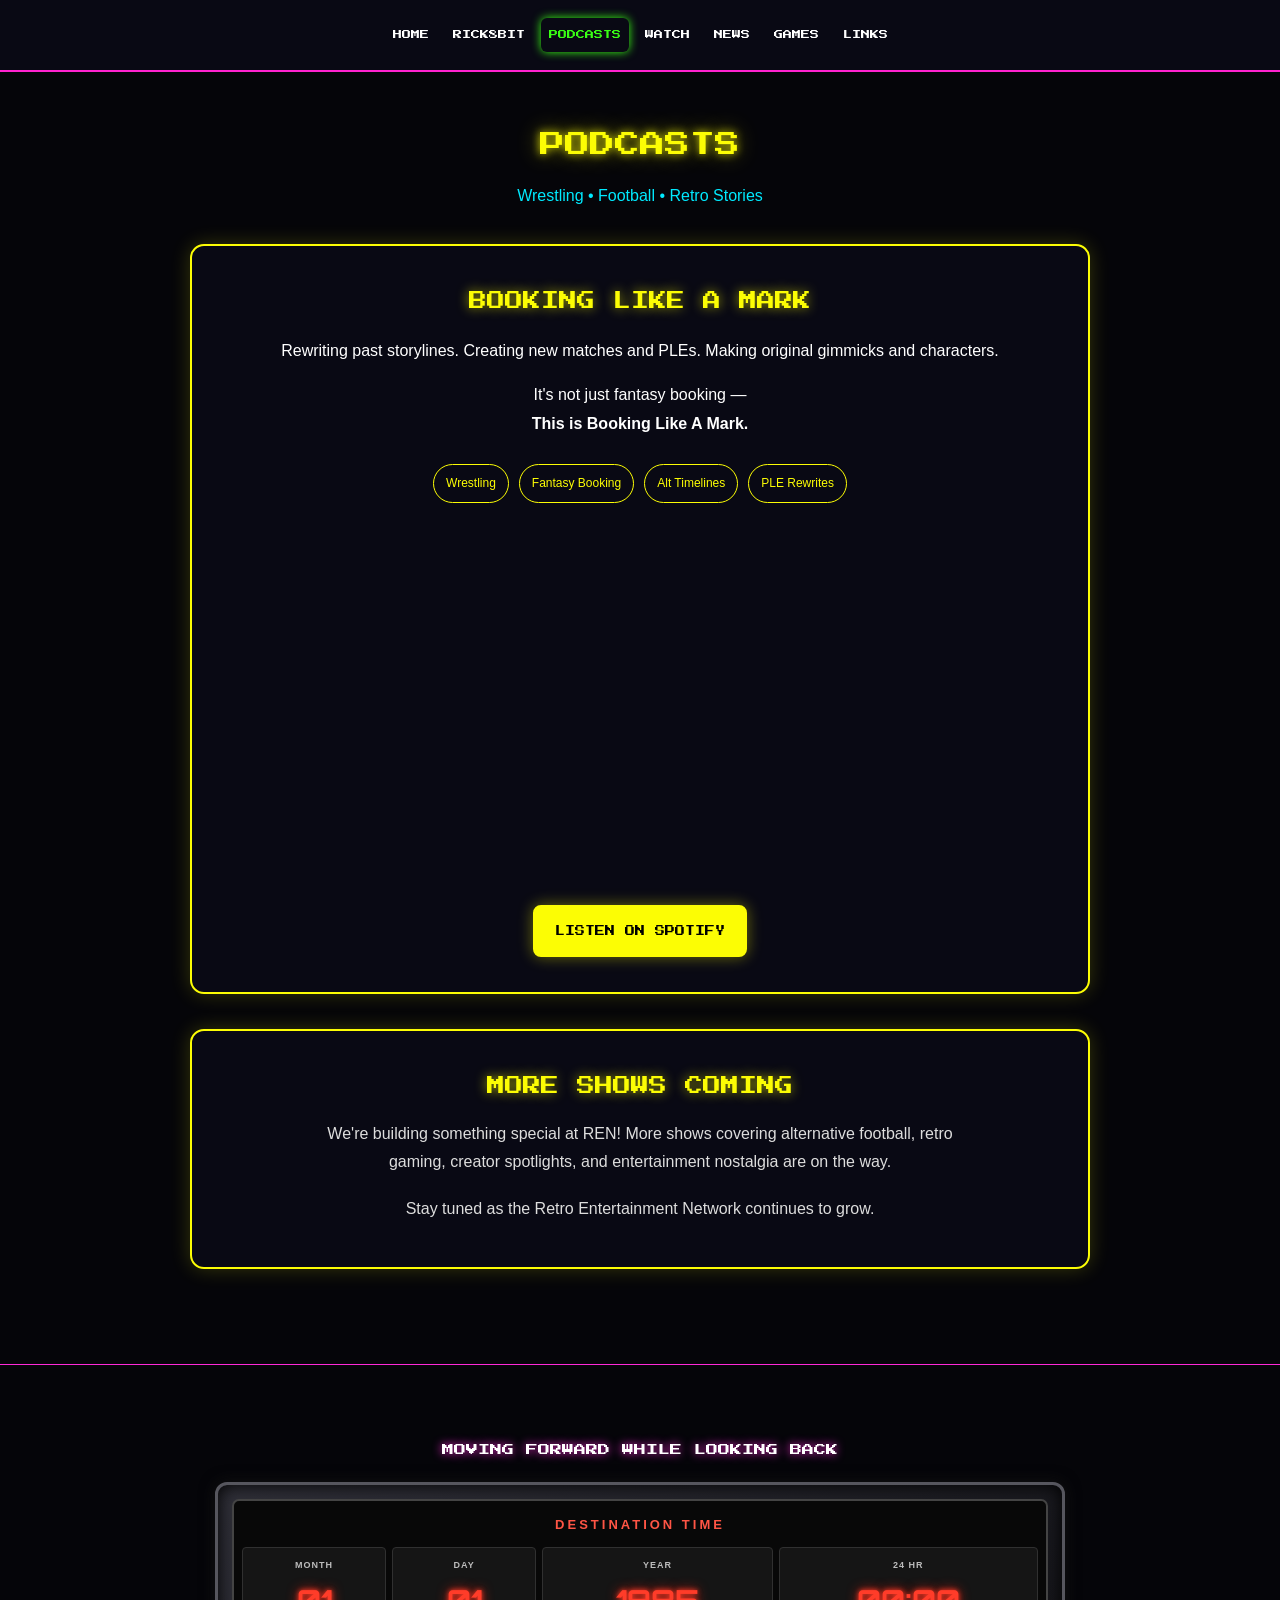
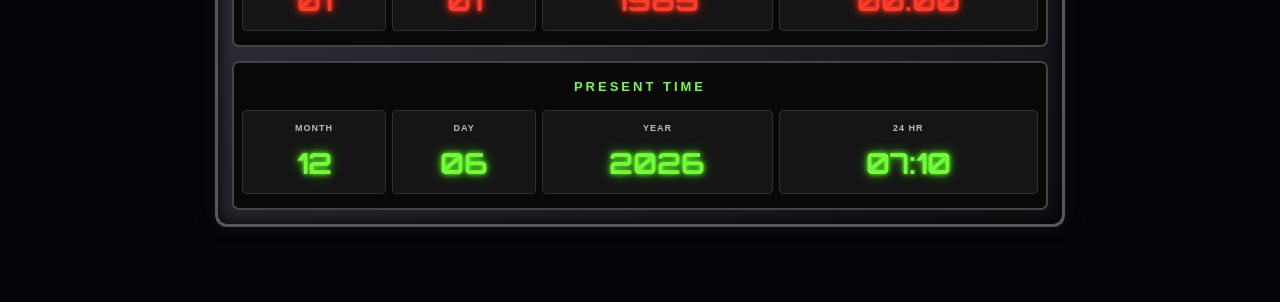
==== commit 609069c5: "Update podcasts.html" ====
--- a/podcasts.html
+++ b/podcasts.html
@@ -255,10 +255,14 @@
             and characters.
           </p>
 
-          <p>
-            It's not just fantasy booking —
-            this is Booking Like A Mark.
-          </p>
+          
+<p style="text-align:center;">
+  It's not just fantasy booking —
+  <span style="display:block; font-weight:bold;">
+    This is Booking Like A Mark.
+  </span>
+</p>
+
 
         </div>
 
